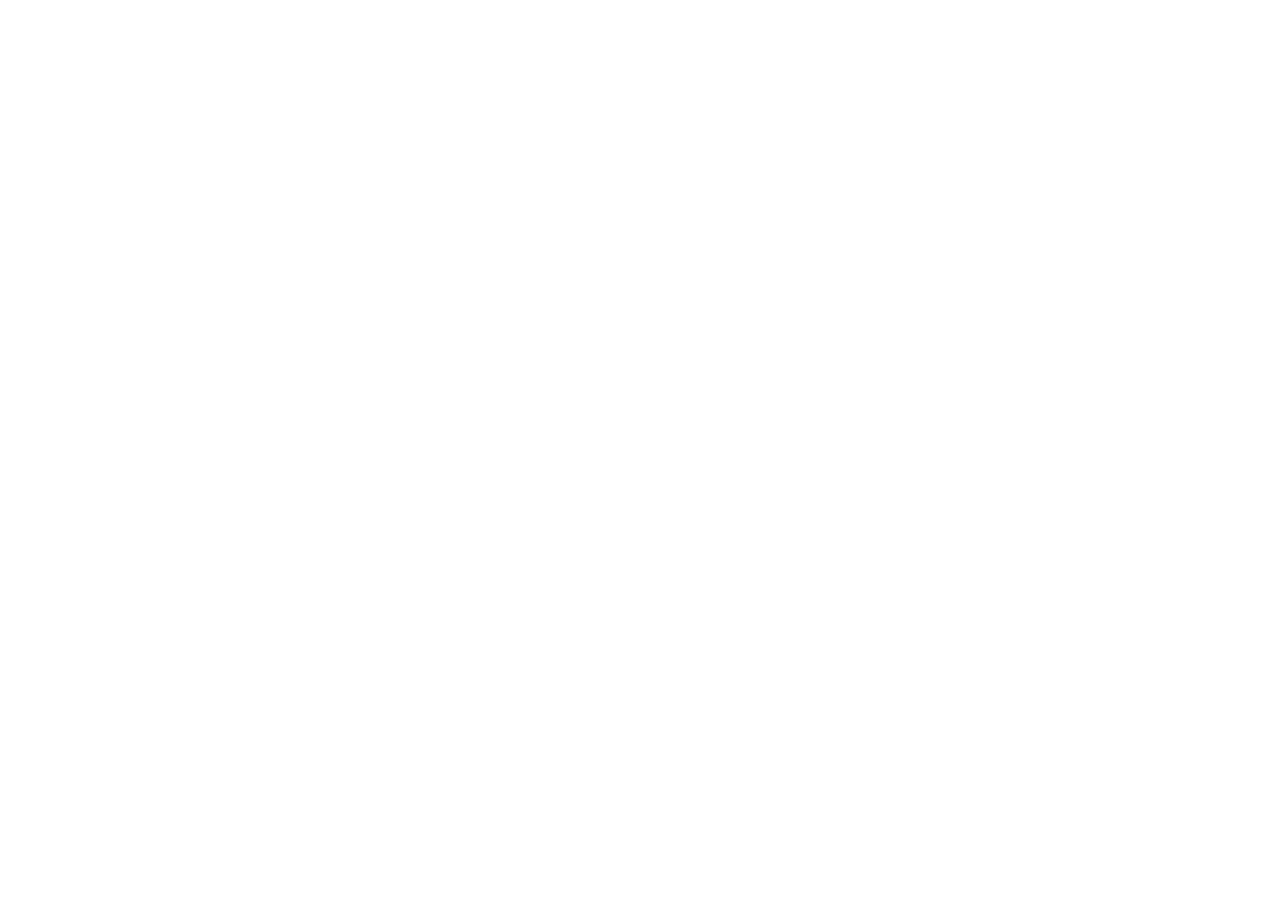
==== UI/index.html @ 3923cc1c "[starts #162121280] added indexpage" ====
<!DOCTYPE html>
<!--[if lt IE 7]>      <html class="no-js lt-ie9 lt-ie8 lt-ie7"> <![endif]-->
<!--[if IE 7]>         <html class="no-js lt-ie9 lt-ie8"> <![endif]-->
<!--[if IE 8]>         <html class="no-js lt-ie9"> <![endif]-->
<!--[if gt IE 8]><!-->
<html class="no-js">
<!--<![endif]-->

<head>
    <meta charset="utf-8">
    <meta http-equiv="X-UA-Compatible" content="IE=edge">
    <title>IRepoter|Home</title>
    <meta name="description" content="">
    <meta name="viewport" content="width=device-width, initial-scale=1">
    <link rel="stylesheet" href="">
</head>

<body>
    <div>
        <div>
            <div>

            </div>
        </div>
    </div>
    <!--[if lt IE 7]>
            <p class="browsehappy">You are using an <strong>outdated</strong> browser. Please <a href="#">upgrade your browser</a> to improve your experience.</p>
        <![endif]-->

    <script src="" async defer></script>
</body>

</html>
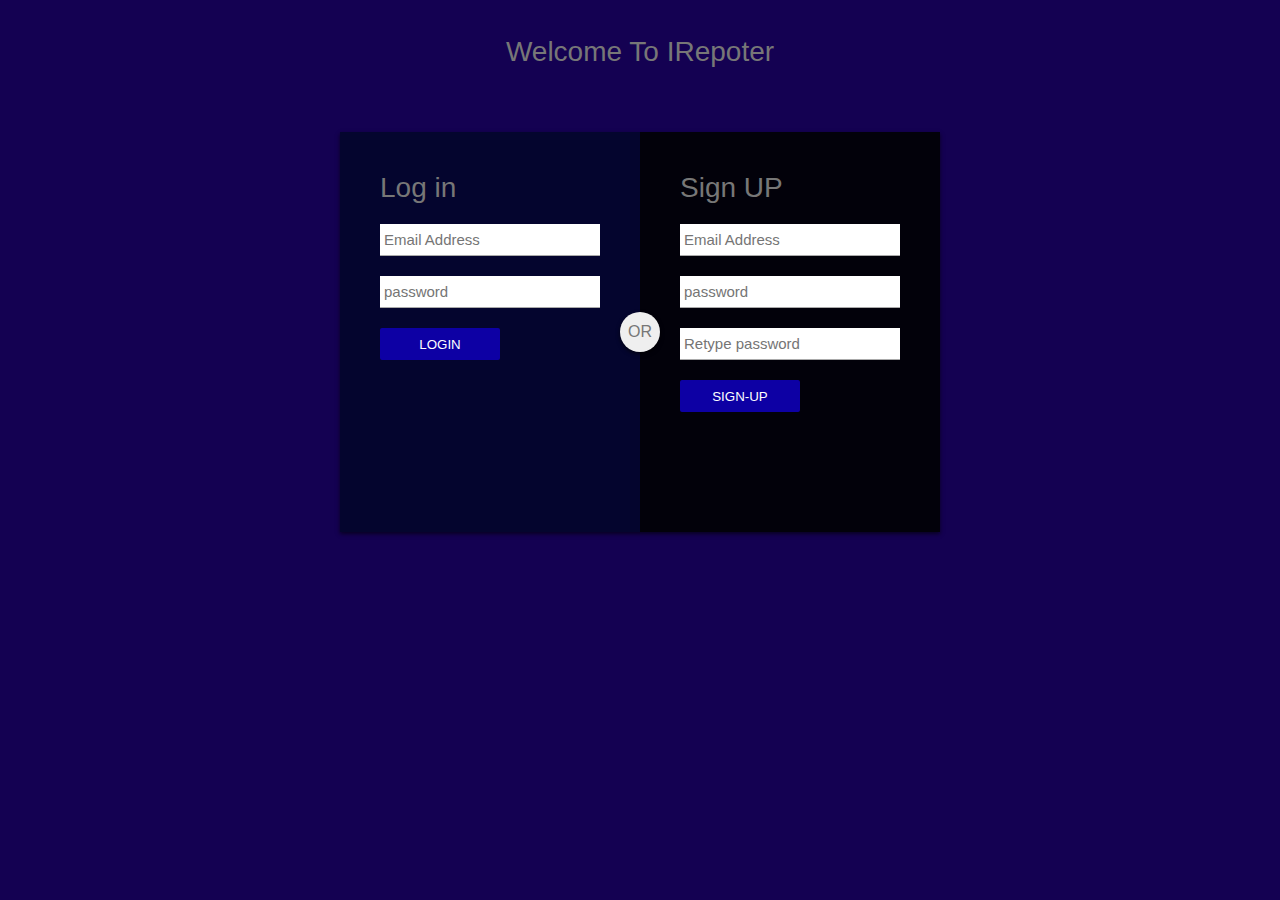
==== commit c9fb386b: "[starts #162121280] added sign in, sign up form and styled the page" ====
--- a/UI/index.html
+++ b/UI/index.html
@@ -12,16 +12,41 @@
     <title>IRepoter|Home</title>
     <meta name="description" content="">
     <meta name="viewport" content="width=device-width, initial-scale=1">
-    <link rel="stylesheet" href="">
+    <link rel="stylesheet" type="text/css" href="css/style.css">
+
 </head>
 
 <body>
     <div>
-        <div>
-            <div>
+        <br>
+        <br>
+        <center>
+            <h1>Welcome To IRepoter</h1>
+        </center>
+    </div>
+    <div id="login-box">
+        <div class="left-box">
+            <h1>Log in</h1>
+            <form action="">
+                <input type="email" name="" id="" placeholder="Email Address">
+                <input type="password" name="" id="" placeholder="password">
+                <input type="submit" value="Login">
+            </form>
+        </div>
 
-            </div>
+        <div class="right-box">
+            <h1>Sign UP</h1>
+            <form action="">
+                <input type="email" name="" id="" placeholder="Email Address">
+                <input type="password" name="" id="" placeholder="password">
+                <input type="password" name="password2" placeholder="Retype password" />
+                <input type="submit" value="Sign-up">
+            </form>
+
         </div>
+        <div class="or">OR</div>
+    </div>
+
     </div>
     <!--[if lt IE 7]>
             <p class="browsehappy">You are using an <strong>outdated</strong> browser. Please <a href="#">upgrade your browser</a> to improve your experience.</p>
--- a/UI/css/style.css
+++ b/UI/css/style.css
@@ -0,0 +1,110 @@
+body
+{
+    margin: 0;
+    padding: 0;
+    background: #140152;
+    font-size: 16px;
+    color: #777;
+    font-family: sans-serif;
+    font-weight: 300;
+}
+
+#login-box
+{
+    position: relative;
+    margin: 5% auto;
+    height: 400px;
+    width: 600px;
+    background: #04052E;
+    box-shadow: 0 2px 4px rgba(0, 0, 0, 0.6);
+}
+
+.left-box
+{
+    position: absolute;
+    top: 0;
+    left: 0;
+    box-sizing: border-box;
+    padding: 40px;
+    width: 300px;
+    height: 400px;    
+}
+
+h1
+{
+    margin: 0 0 20px 0;
+    font-weight: 300;
+    font-size: 28px;
+}
+
+input[type="text"],
+input[type="password"],
+input[type="email"]
+{
+    display: block;
+    box-sizing: border-box;
+    margin-bottom: 20px;
+    padding: 4px;
+    width: 220px;
+    height: 32px;
+    border: none;
+    outline: none;
+    border-bottom: 1px solid #aaa;
+    font-family: sans-serif;
+    font-weight: 400;
+    font-size: 15px;
+    transition: 0.2s ease;
+}
+
+input[type="submit"]
+{
+    margin-bottom: 28px;
+    width: 120px;
+    height: 32px;
+    background: #0D00A4;
+    border: none;
+    border-radius: 2px;
+    color: #fff;
+    font-family: sans-serif;
+    font-weight: 500;
+    text-transform: uppercase;
+    transition: 0.2s ease;
+    cursor: pointer;
+    
+}
+
+input[type="submit"]:hover,
+input[type="submit"]:focus
+{
+    background: #ff5722;
+    transition: 0.2s ease;
+}
+
+.right-box
+{
+    position: absolute;
+    top: 0;
+    right: 0;
+    box-sizing: border-box;
+    padding: 40px;
+    width: 300px;
+    height: 400px;
+    background: #02010A;
+}
+
+.or
+{
+    position: absolute;
+    top: 180px;
+    left: 280px;
+    width: 40px;
+    height: 40px;
+    background: #efefef;
+    border-radius: 50%;
+    box-shadow: 0 2px 4px rgba(0, 0, 0, 0.6);
+    line-height: 40px;
+    text-align: center;
+}
+
+
+
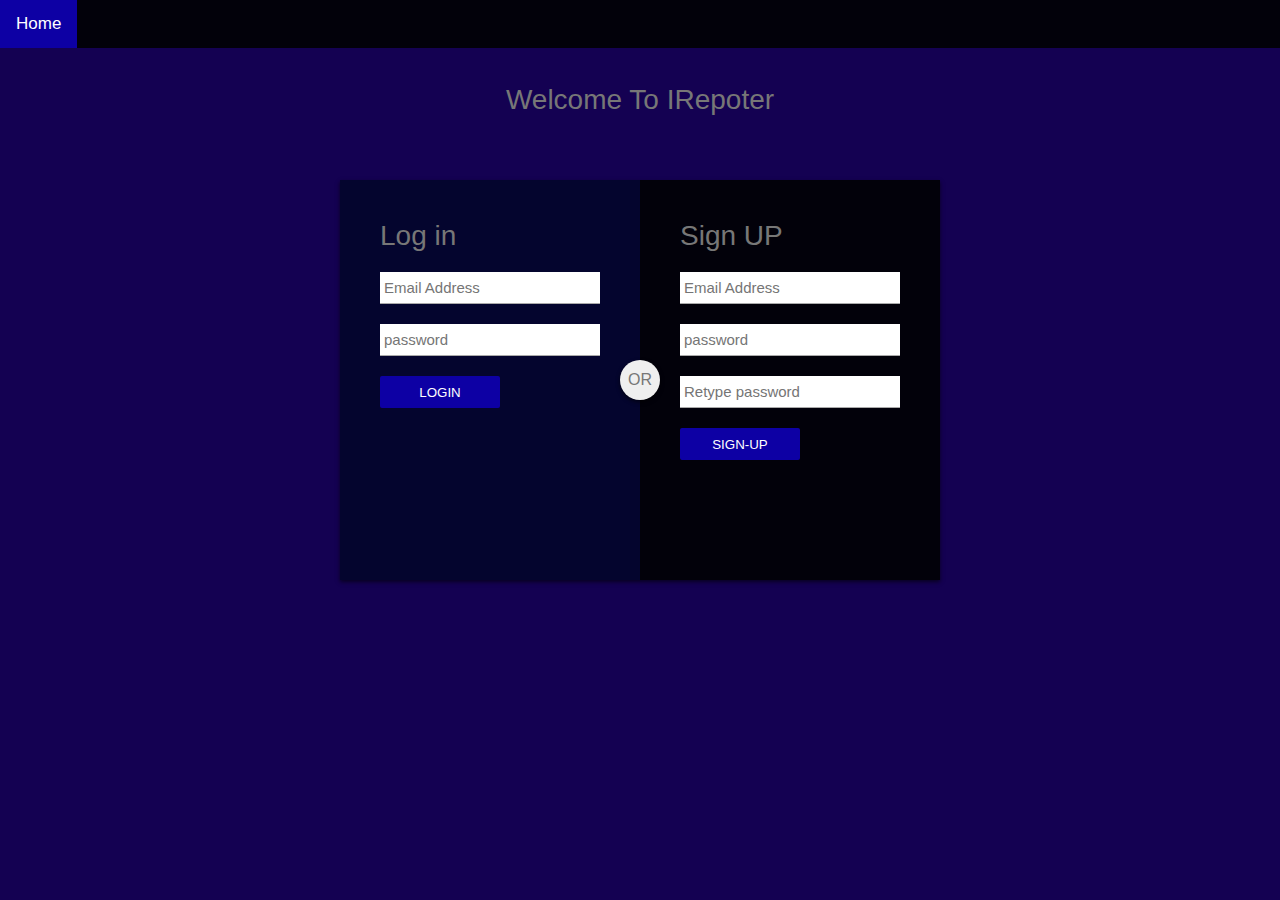
==== commit beb805de: "[starts #162121280] added a nav bar" ====
--- a/UI/index.html
+++ b/UI/index.html
@@ -17,6 +17,9 @@
 </head>
 
 <body>
+    <div class="topnav">
+        <a class="active" href="#home">Home</a>
+    </div>
     <div>
         <br>
         <br>
--- a/UI/css/style.css
+++ b/UI/css/style.css
@@ -9,6 +9,32 @@
     font-weight: 300;
 }
 
+.topnav {
+    background-color: #02010A;
+    overflow: hidden;
+}
+
+
+.topnav a {
+    float: left;
+    color: #f2f2f2;
+    text-align: center;
+    padding: 14px 16px;
+    text-decoration: none;
+    font-size: 17px;
+}
+
+
+.topnav a:hover {
+    background-color: #ddd;
+    color: black;
+}
+
+
+.topnav a.active {
+    background-color: #0D00A4;
+    color: white;
+}
 #login-box
 {
     position: relative;
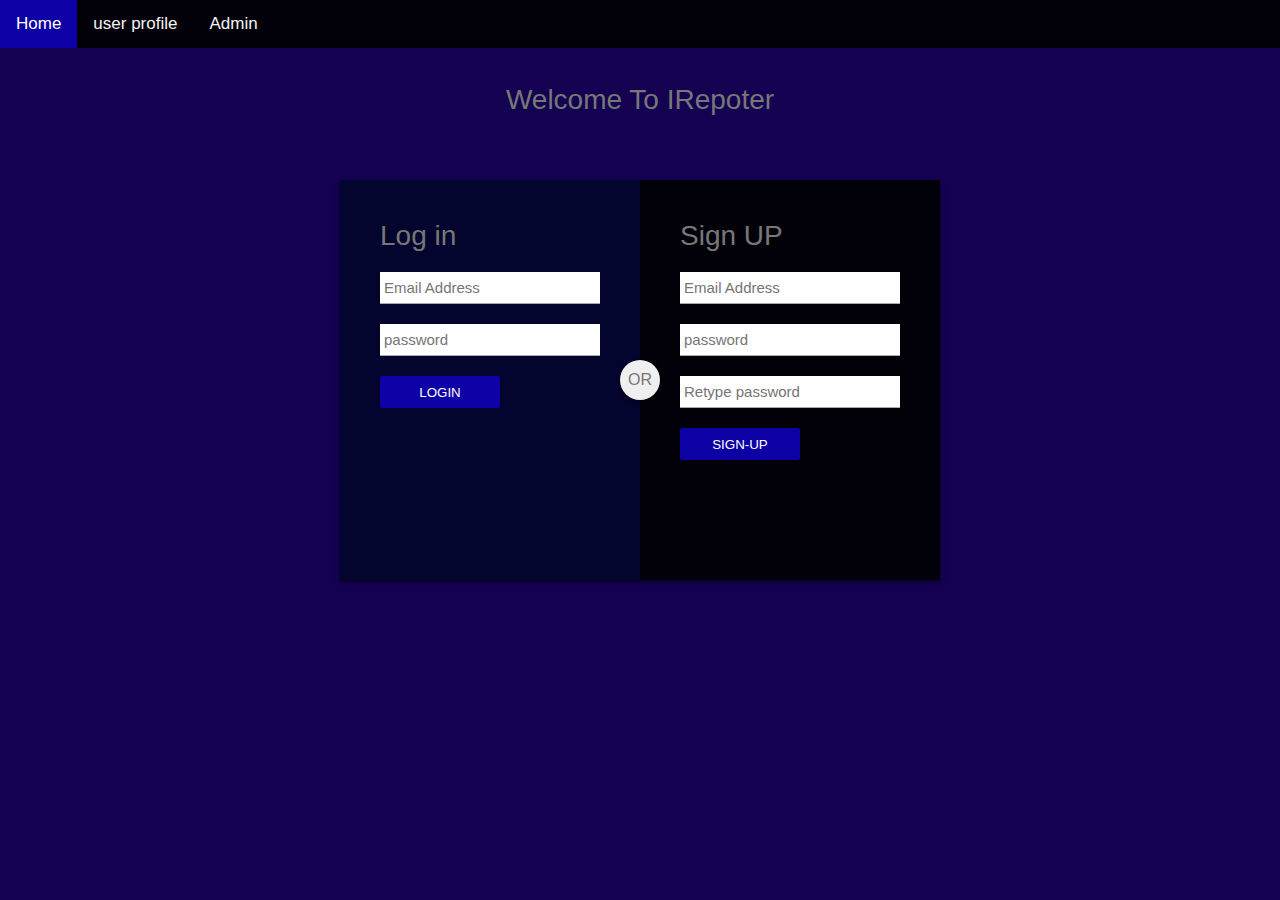
==== commit 514e823d: "[starts #162121280] add url links" ====
--- a/UI/index.html
+++ b/UI/index.html
@@ -19,6 +19,8 @@
 <body>
     <div class="topnav">
         <a class="active" href="#home">Home</a>
+        <a href="user-profile.html">user profile</a>
+        <a href="admin-area.html">Admin</a>
     </div>
     <div>
         <br>
